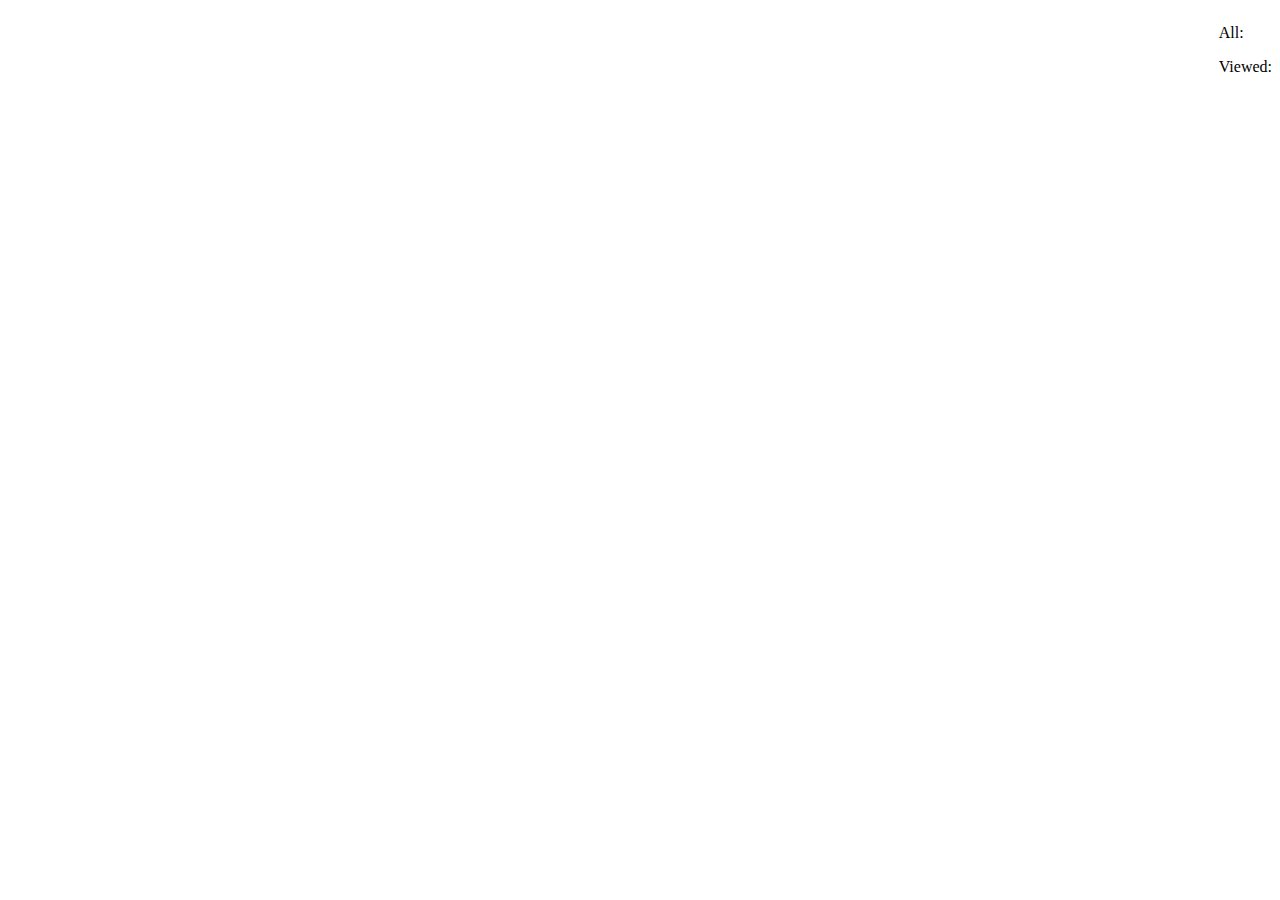
==== add.html @ b2697a3d "Instructions of requirements" ====
<!DOCTYPE html>
<html lang="pl">
<head>
    <meta charset="UTF-8">
    <meta http-equiv="X-UA-Compatible" content="IE=edge">
    <meta name="viewport" content="width=device-width, initial-scale=1.0">
    <title>Intive Patronage Task 2</title>
    <link rel="stylesheet" href="style.css">
    <script type="text/javascript" src="index.js"></script> 
</head>
<body onload="onWebsiteStart()">
    <div id="moviesCountersContainer">
        <p>All: <span class="moviesCounter" id="anotherMoviesCounterAll"></span></p>
        <p>Viewed: <span class="moviesCounter" id="anotherMoviesCounterSeen"></span></p>
    </div>
    <div id="formContainer"></div>
</body>
</html>
---- style.css ----
#moviesCountersContainer{
    float: right;
}

#moviesListContainer{
    margin-top: 100px;
    clear: both;
}

.moviescounter{
    font-weight: bold;
}

li{
    display: block;
    color: black;
    float: left;
}

li:hover{
    color: red;
}
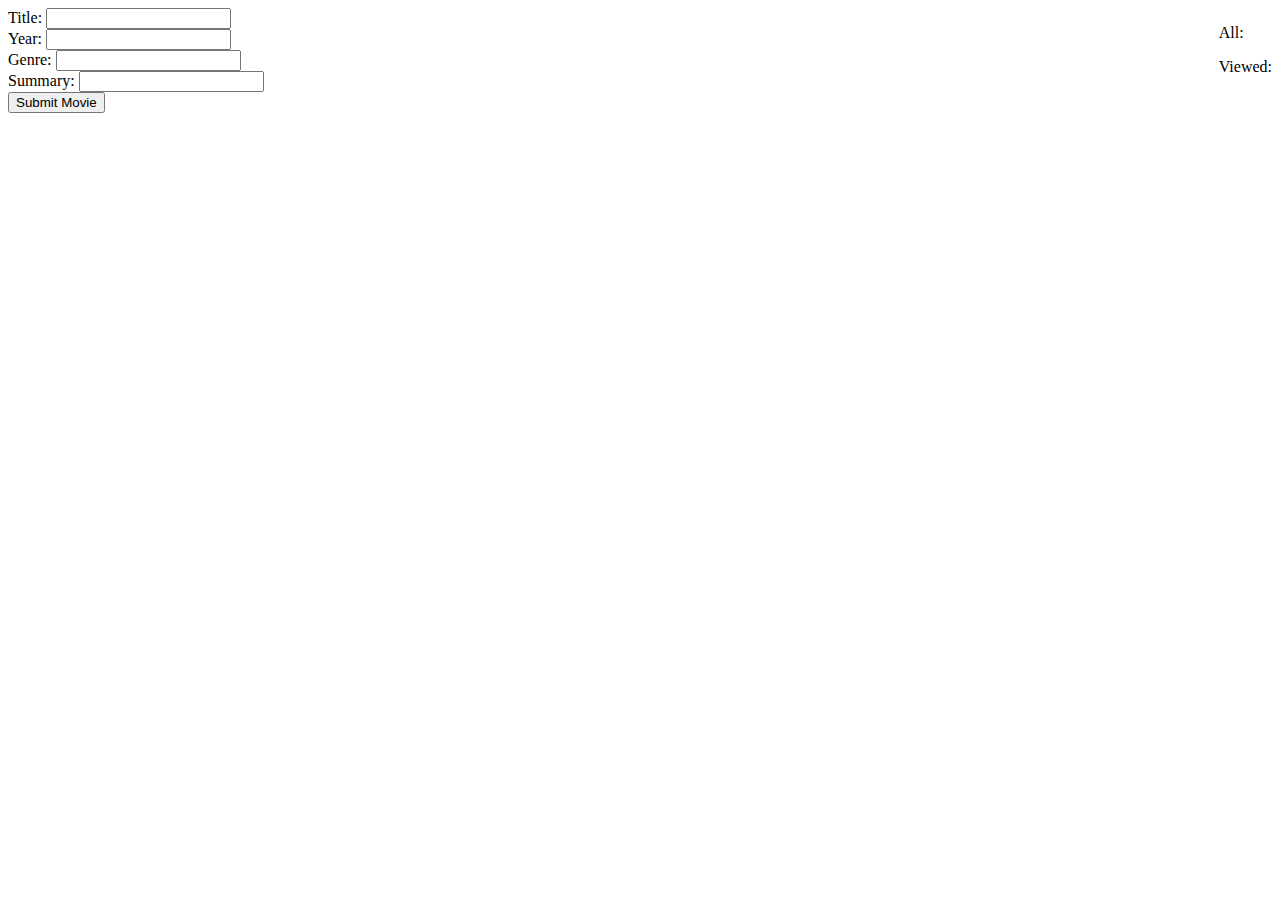
==== commit 4a97191d: "Added form" ====
--- a/add.html
+++ b/add.html
@@ -13,6 +13,18 @@
         <p>All: <span class="moviesCounter" id="anotherMoviesCounterAll"></span></p>
         <p>Viewed: <span class="moviesCounter" id="anotherMoviesCounterSeen"></span></p>
     </div>
-    <div id="formContainer"></div>
+    <div id="formContainer">
+        <form action="" onsubmit="validateInput()">
+            <label for="title">Title: </label>
+            <input type="text" id="title"><br>
+            <label for="year">Year: </label>
+            <input type="number" id="year"><br>
+            <label for="genre">Genre: </label>
+            <input type="text" id="genre"><br>
+            <label for="summary">Summary: </label>
+            <input type="text" id="summary"><br>
+            <input type="submit" value="Submit Movie">
+        </form>
+    </div>
 </body>
 </html>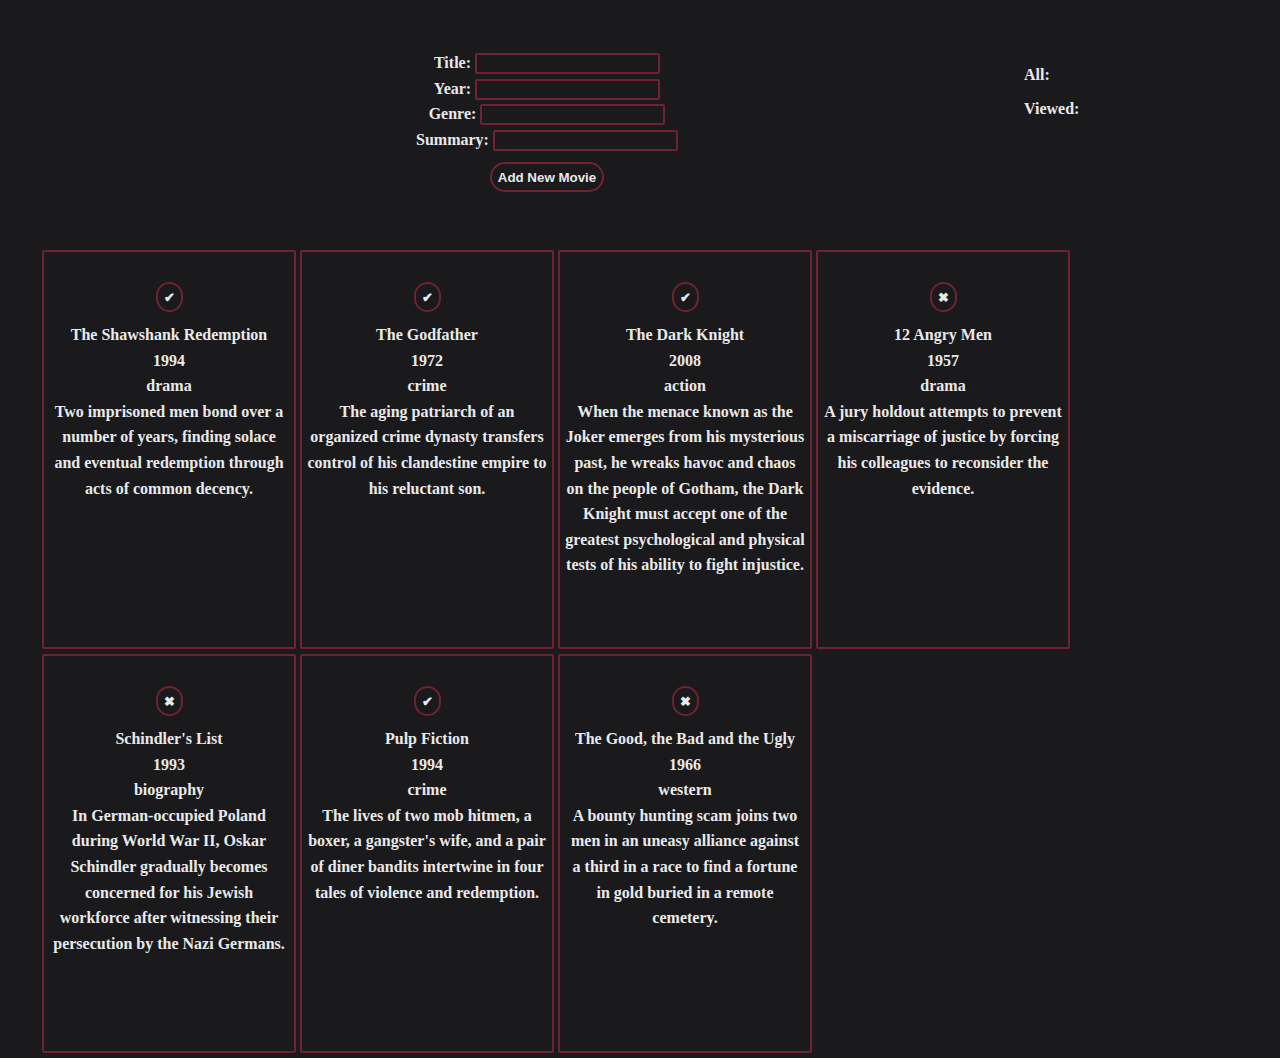
==== commit 01ccfc34: "Making it look decent" ====
--- a/add.html
+++ b/add.html
@@ -6,15 +6,12 @@
     <meta name="viewport" content="width=device-width, initial-scale=1.0">
     <title>Intive Patronage Task 2</title>
     <link rel="stylesheet" href="style.css">
-    <script type="text/javascript" src="index.js"></script> 
+    <script type="text/javascript" src="add.js"></script>
+    <script type="module" async src="index.js"></script>
 </head>
-<body onload="onWebsiteStart()">
-    <div id="moviesCountersContainer">
-        <p>All: <span class="moviesCounter" id="anotherMoviesCounterAll"></span></p>
-        <p>Viewed: <span class="moviesCounter" id="anotherMoviesCounterSeen"></span></p>
-    </div>
+<body>
     <div id="formContainer">
-        <form action="" onsubmit="validateInput()">
+        <form id="form">
             <label for="title">Title: </label>
             <input type="text" id="title"><br>
             <label for="year">Year: </label>
@@ -23,8 +20,17 @@
             <input type="text" id="genre"><br>
             <label for="summary">Summary: </label>
             <input type="text" id="summary"><br>
-            <input type="submit" value="Submit Movie">
+            <button onclick="validateInput()">Add New Movie</button><br>
         </form>
+    </div>
+
+    <div id="moviesCountersContainer">
+        <p>All: <span class="moviesCounter" id="anotherMoviesCounterAll"></span></p>
+        <p>Viewed: <span class="moviesCounter" id="anotherMoviesCounterSeen"></span></p>
+    </div>
+
+    <div id="moviesListContainer">    
+        <ul id="moviesList"></ul>
     </div>
 </body>
 </html>--- a/style.css
+++ b/style.css
@@ -1,5 +1,29 @@
+body{
+    font-family: Tahoma;
+    margin: 0px;
+    font-weight: bold;
+    background-color: #1A1A1D;
+}
+
+#formContainer{
+    width: 80%;
+    float: left;
+    height: 250px;
+    color: #e9e9e9;
+    text-align: center;
+}
+
+#form{
+    padding-top: 50px;
+    padding-left: 70px;
+    line-height: 1.6;
+}
+
 #moviesCountersContainer{
-    float: right;
+    float: left;
+    width: 20%;
+    padding-top: 50px;
+    color: #e9e9e9;
 }
 
 #moviesListContainer{
@@ -13,11 +37,41 @@
 
 li{
     display: block;
-    color: black;
     float: left;
+    text-align: center;
+    width: 240px;
+    margin-left: 2px;
+    margin-right: 2px;
+    margin-bottom: 5px;
+    padding-left: 5px;
+    padding-right: 5px;
+    padding-top: 20px;
+    padding-bottom: 25px;
+    min-height: 350px;
+    line-height: 1.6;
+    border: 2px solid #6F2232;
+    border-radius: 2px;
+    color: #e9e9e9;
 }
 
 li:hover{
-    color: red;
+    color: #950740;
+    border-color: #C3073F;
 }
 
+button{
+    color: #e9e9e9;
+    background-color: #1A1A1D;
+    border: 2px solid #6F2232;
+    border-radius: 15px;
+    height: 30px;
+    margin: 10px;
+    font-weight: bold;
+}
+
+input{
+    color: #e9e9e9;
+    background-color: #1A1A1D;
+    border: 2px solid #6F2232;
+    border-radius: 2px;
+}
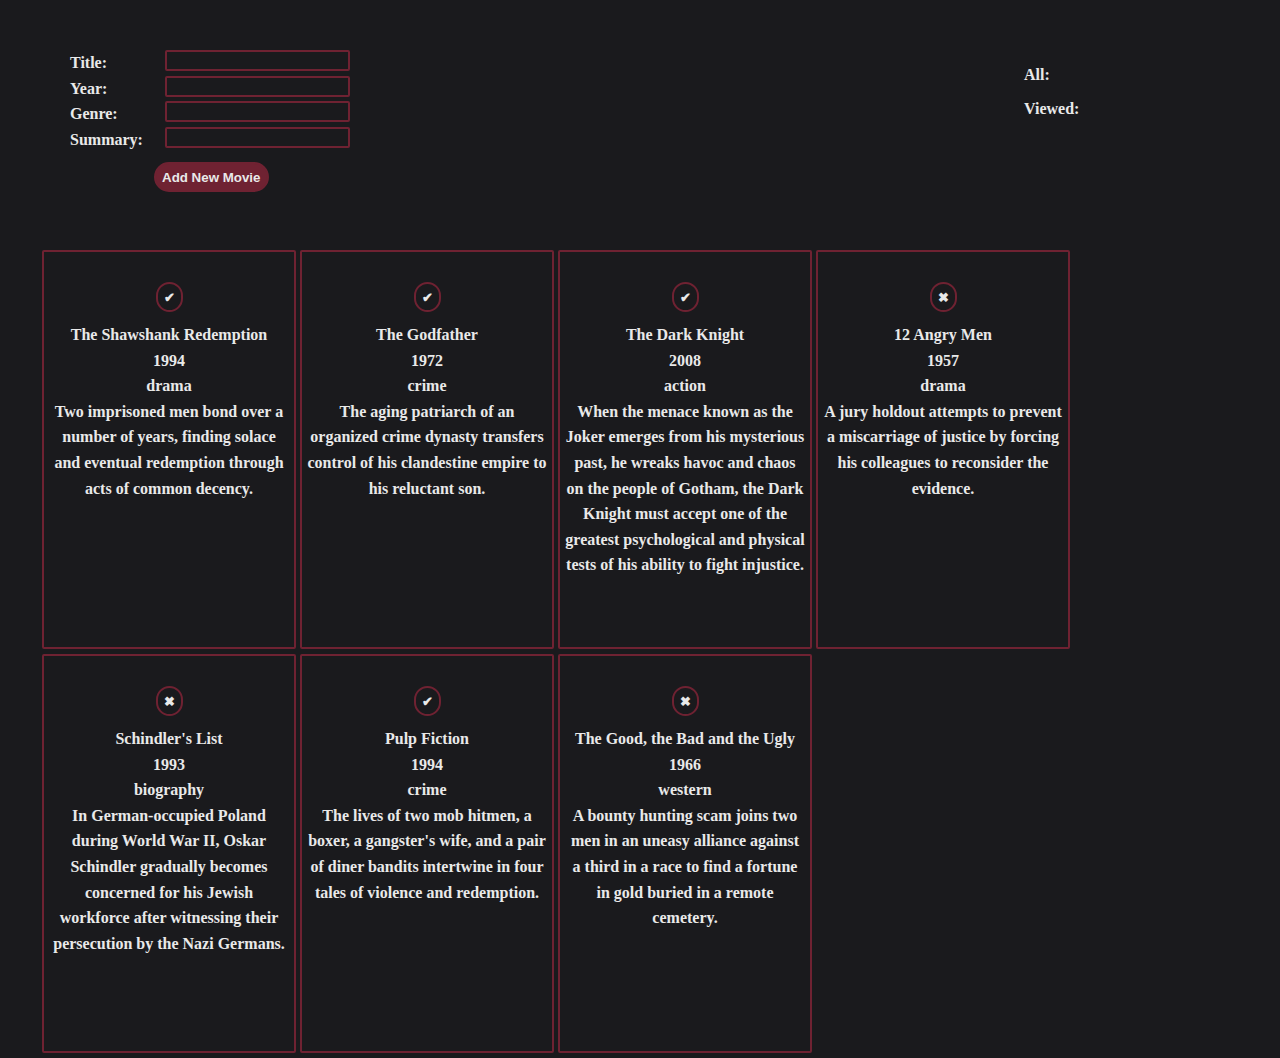
==== commit 48f8e3dd: "Changes for styling" ====
--- a/add.html
+++ b/add.html
@@ -20,7 +20,7 @@
             <input type="text" id="genre"><br>
             <label for="summary">Summary: </label>
             <input type="text" id="summary"><br>
-            <button onclick="validateInput()">Add New Movie</button><br>
+            <button onclick="validateInput()" id="submitForm">Add New Movie</button><br>
         </form>
     </div>
 
--- a/style.css
+++ b/style.css
@@ -10,13 +10,13 @@
     float: left;
     height: 250px;
     color: #e9e9e9;
-    text-align: center;
 }
 
 #form{
     padding-top: 50px;
     padding-left: 70px;
     line-height: 1.6;
+    width: 280px;
 }
 
 #moviesCountersContainer{
@@ -31,8 +31,25 @@
     clear: both;
 }
 
+#submitForm{
+    margin-left: 30%;
+    background-color: #6F2232;
+}
+
 .moviescounter{
     font-weight: bold;
+}
+
+label{
+    margin-right: 20px;
+}
+
+input{
+    color: #e9e9e9;
+    background-color: #1A1A1D;
+    border: 2px solid #6F2232;
+    border-radius: 2px;
+    float:right;
 }
 
 li{
@@ -55,7 +72,7 @@
 }
 
 li:hover{
-    color: #950740;
+    color: #C3073F;
     border-color: #C3073F;
 }
 
@@ -69,9 +86,12 @@
     font-weight: bold;
 }
 
-input{
-    color: #e9e9e9;
-    background-color: #1A1A1D;
-    border: 2px solid #6F2232;
-    border-radius: 2px;
+button:hover{
+    border-color: #C3073F;
+    background-color: #6F2232;
 }
+
+button:active{
+    border-color: #6F2232;
+    background-color: #C3073F;
+}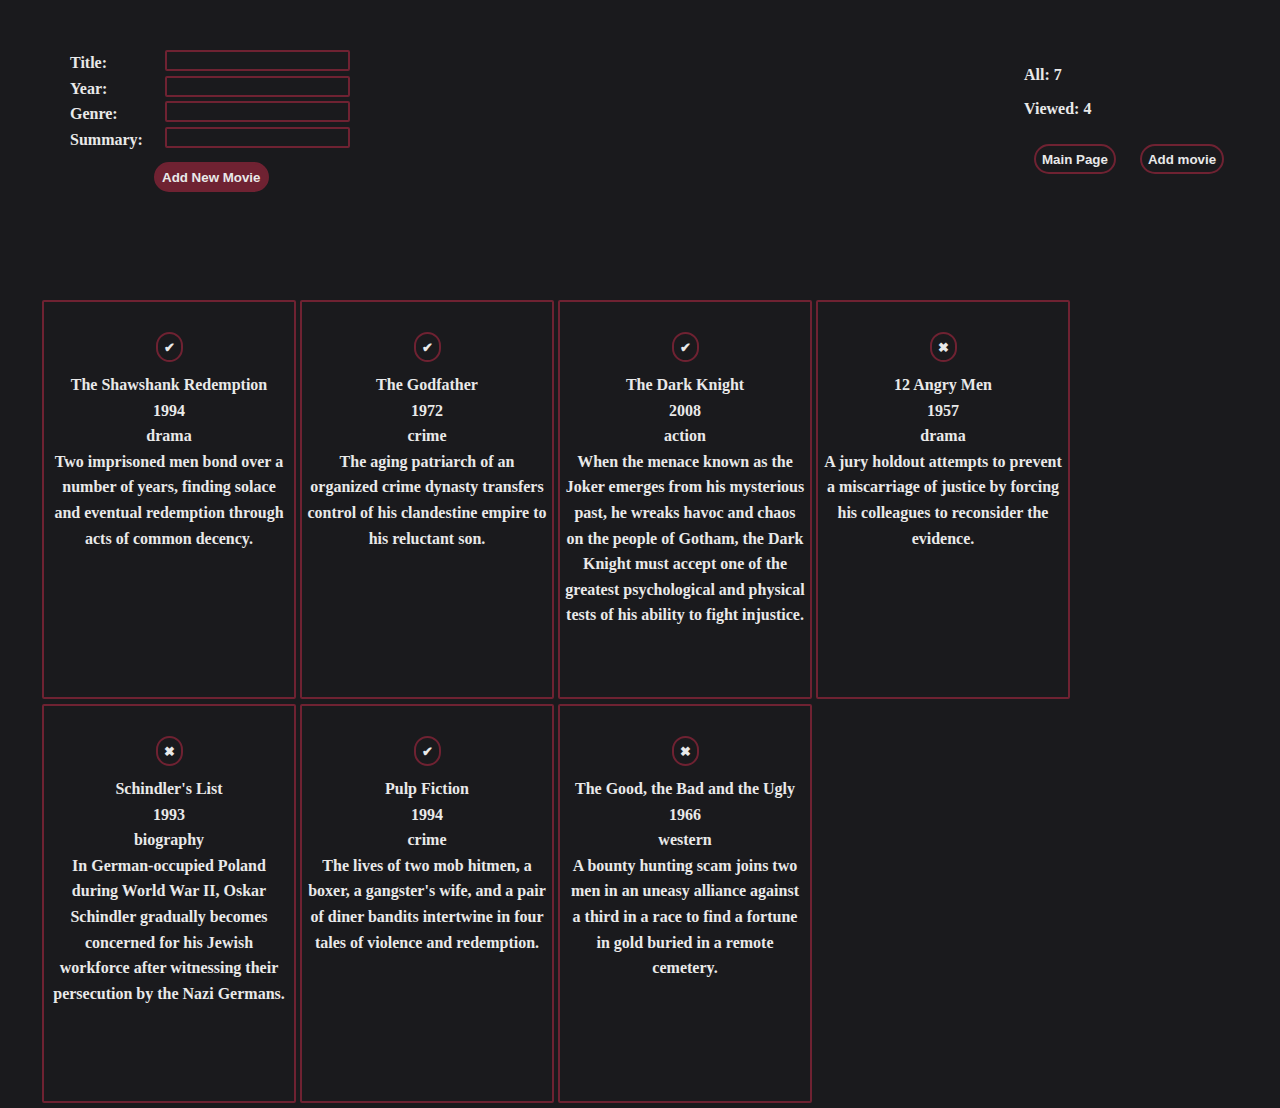
==== commit bb590453: "Navigation buttons added" ====
--- a/add.html
+++ b/add.html
@@ -7,7 +7,7 @@
     <title>Intive Patronage Task 2</title>
     <link rel="stylesheet" href="style.css">
     <script type="text/javascript" src="add.js"></script>
-    <script type="module" async src="index.js"></script>
+    <script type="module" src="index.js"></script>
 </head>
 <body>
     <div id="formContainer">
@@ -20,13 +20,15 @@
             <input type="text" id="genre"><br>
             <label for="summary">Summary: </label>
             <input type="text" id="summary"><br>
-            <button onclick="validateInput()" id="submitForm">Add New Movie</button><br>
+            <button id="submitForm">Add New Movie</button><br>
         </form>
     </div>
 
     <div id="moviesCountersContainer">
         <p>All: <span class="moviesCounter" id="anotherMoviesCounterAll"></span></p>
         <p>Viewed: <span class="moviesCounter" id="anotherMoviesCounterSeen"></span></p>
+        <a href="index.html"><button>Main Page</button></a>
+        <a href="add.html"><button>Add movie</button></a>
     </div>
 
     <div id="moviesListContainer">    
--- a/style.css
+++ b/style.css
@@ -20,10 +20,11 @@
 }
 
 #moviesCountersContainer{
-    float: left;
+    float: right;
     width: 20%;
     padding-top: 50px;
     color: #e9e9e9;
+    height: 250px;
 }
 
 #moviesListContainer{
